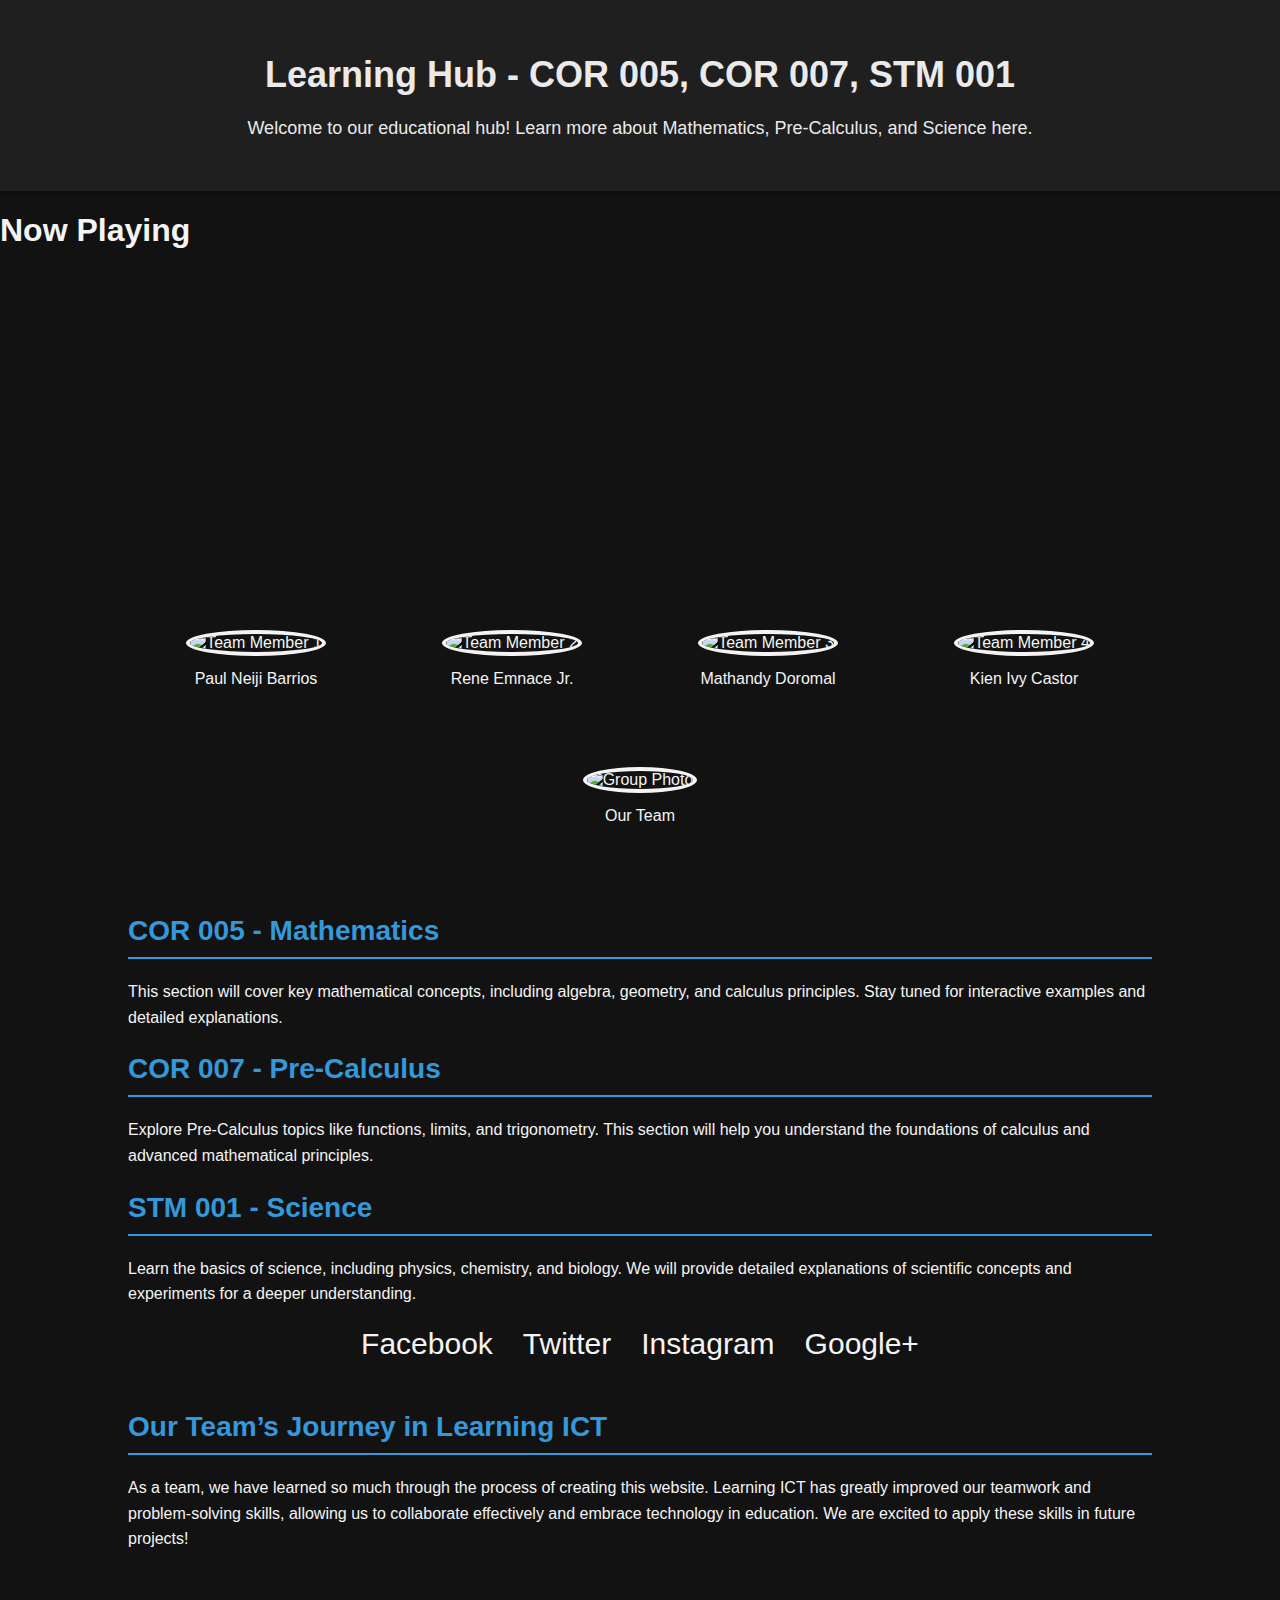
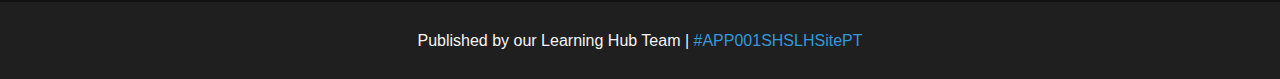
==== index.html @ 0f5dfc94 "Update index.html" ====
<!DOCTYPE html>
<html lang="en">
<head>
    <meta charset="UTF-8">
    <meta name="viewport" content="width=device-width, initial-scale=1.0">
    <title>Learning Hub - COR 005, COR 007, STM 001</title>
    <style>
        body {
            font-family: 'Arial', sans-serif;
            margin: 0;
            padding: 0;
            background-color: #121212;
            color: #f4f4f4;
        }
        header {
            background-color: #1f1f1f;
            color: #eaeaea;
            padding: 30px;
            text-align: center;
            box-shadow: 0 4px 6px rgba(0, 0, 0, 0.2);
        }
        header h1 {
            font-size: 36px;
            margin-bottom: 10px;
        }
        header p {
            font-size: 18px;
        }
        .container {
            width: 80%;
            margin: 20px auto;
        }
        .team-section {
            display: flex;
            flex-wrap: wrap;
            justify-content: space-around;
            margin-top: 40px;
        }
        .team-member {
            width: 200px;
            text-align: center;
            margin-bottom: 20px;
        }
        .team-member img {
            width: 100%;
            border-radius: 50%;
            border: 4px solid #f4f4f4;
        }
        .team-member p {
            margin-top: 10px;
            font-size: 16px;
        }
        .content-section {
            margin-top: 50px;
        }
        h2 {
            color: #3498db;
            font-size: 28px;
            border-bottom: 2px solid #3498db;
            padding-bottom: 10px;
            margin-bottom: 20px;
        }
        p {
            font-size: 16px;
            line-height: 1.6;
        }
        .social-icons {
            margin-top: 20px;
            display: flex;
            justify-content: center;
        }
        .social-icons a {
            margin: 0 15px;
            font-size: 30px;
            color: #f4f4f4;
            text-decoration: none;
            transition: color 0.3s;
        }
        .social-icons a:hover {
            color: #3498db;
        }
        .footer {
            background-color: #1f1f1f;
            color: #f4f4f4;
            text-align: center;
            padding: 10px;
            margin-top: 50px;
            font-size: 14px;
        }
        .footer a {
            color: #3498db;
            text-decoration: none;
        }
    </style>
</head>
<body>

    <header>
        <h1>Learning Hub - COR 005, COR 007, STM 001</h1>
        <p>Welcome to our educational hub! Learn more about Mathematics, Pre-Calculus, and Science here.</p>
    </header>

    <h1>Now Playing</h1>
    <iframe width="560" height="315" src="https://youtu.be/Bd1Bxxqb-bM?si=Tnpa8ZsgDPXoX9QL" frameborder="0" allow="accelerometer; autoplay; encrypted-media; gyroscope; picture-in-picture" allowfullscreen></iframe>
    
    <div class="container">
        <!-- Team Members Section -->
        <section class="team-section">
            <div class="team-member">
                <img src="https://raw.githubusercontent.com/zwdad/learning-hub/refs/heads/main/images/team_member_1.jpg" alt="Team Member 1">
                <p>Paul Neiji Barrios</p>
            </div>
            <div class="team-member">
                <img src="team_member_2.jpg" alt="Team Member 2">
                <p>Rene Emnace Jr.</p>
            </div>
            <div class="team-member">
                <img src="team_member_3.jpg" alt="Team Member 3">
                <p>Mathandy Doromal</p>
            </div>
            <div class="team-member">
                <img src="team_member_4.jpg" alt="Team Member 4">
                <p>Kien Ivy Castor</p>
            </div>
            <!-- Add more team members as needed -->
        </section>

        <!-- Group Photo -->
        <section class="team-section">
            <div class="team-member">
                <img src="group_photo.jpg" alt="Group Photo">
                <p>Our Team</p>
            </div>
        </section>

        <!-- Content Section -->
        <section class="content-section">
            <h2>COR 005 - Mathematics</h2>
            <p>This section will cover key mathematical concepts, including algebra, geometry, and calculus principles. Stay tuned for interactive examples and detailed explanations.</p>

            <h2>COR 007 - Pre-Calculus</h2>
            <p>Explore Pre-Calculus topics like functions, limits, and trigonometry. This section will help you understand the foundations of calculus and advanced mathematical principles.</p>

            <h2>STM 001 - Science</h2>
            <p>Learn the basics of science, including physics, chemistry, and biology. We will provide detailed explanations of scientific concepts and experiments for a deeper understanding.</p>
        </section>

        <!-- Social Media Links -->
        <section class="social-icons">
            <a href="http://www.facebook.com" target="_blank">Facebook</a>
            <a href="http://www.twitter.com" target="_blank">Twitter</a>
            <a href="http://www.instagram.com" target="_blank">Instagram</a>
            <a href="http://plus.google.com" target="_blank">Google+</a>
        </section>

        <!-- Caption Section -->
        <section class="content-section">
            <h2>Our Team’s Journey in Learning ICT</h2>
            <p>As a team, we have learned so much through the process of creating this website. Learning ICT has greatly improved our teamwork and problem-solving skills, allowing us to collaborate effectively and embrace technology in education. We are excited to apply these skills in future projects!</p>
        </section>
    </div>

    <footer class="footer">
        <p>Published by our Learning Hub Team | <a href="http://www.facebook.com" target="_blank">#APP001SHSLHSitePT</a></p>
    </footer>

</body>
</html>
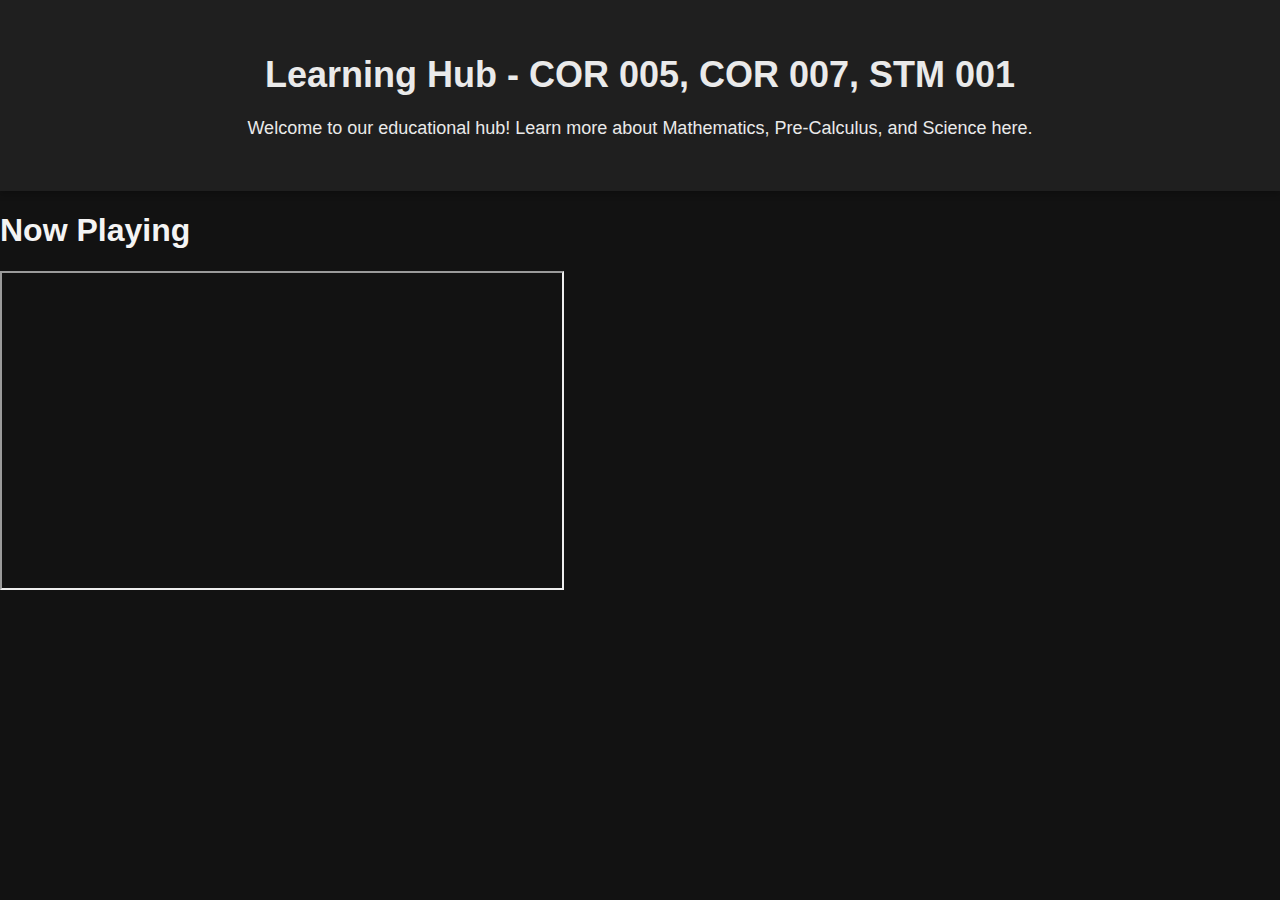
==== commit defbb59a: "Update index.html" ====
--- a/index.html
+++ b/index.html
@@ -101,7 +101,7 @@
     </header>
 
     <h1>Now Playing</h1>
-    <iframe width="560" height="315" src="https://youtu.be/Bd1Bxxqb-bM?si=Tnpa8ZsgDPXoX9QL" frameborder="0" allow="accelerometer; autoplay; encrypted-media; gyroscope; picture-in-picture" allowfullscreen></iframe>
+    <iframe width="560" height="315" src="https://youtu.be/Bd1Bxxqb-bM?si=Tnpa8ZsgDPXoX9QL" </iframe>
     
     <div class="container">
         <!-- Team Members Section -->
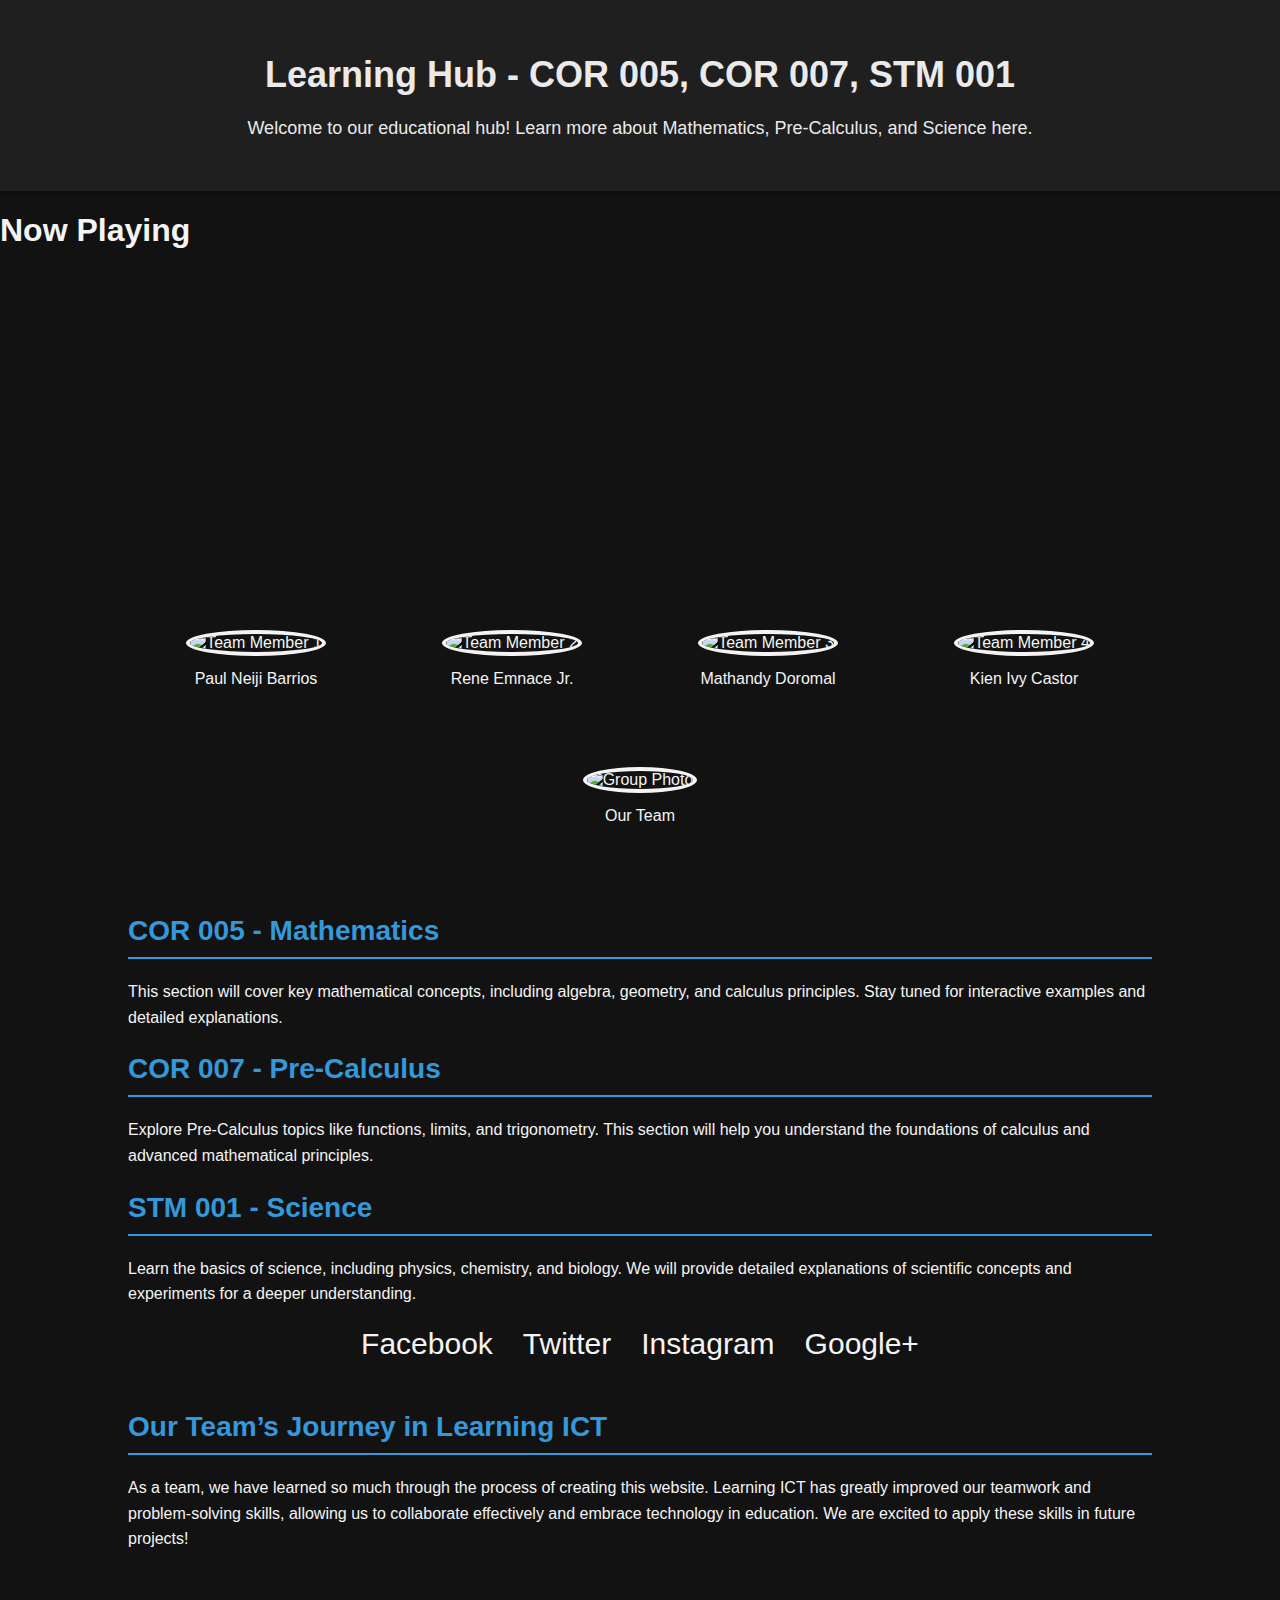
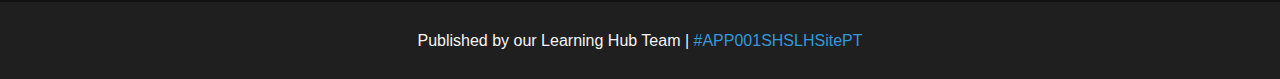
==== commit 841bb1f1: "Update index.html" ====
--- a/index.html
+++ b/index.html
@@ -101,7 +101,7 @@
     </header>
 
     <h1>Now Playing</h1>
-    <iframe width="560" height="315" src="https://youtu.be/Bd1Bxxqb-bM?si=Tnpa8ZsgDPXoX9QL" </iframe>
+    <iframe width="470" height="315" src="https://www.youtube.com/embed/Bd1Bxxqb-bM?si=Tnpa8ZsgDPXoX9QL" frameborder="0" allow="accelerometer; autoplay; encrypted-media; gyroscope; picture-in-picture" allowfullscreen></iframe>
     
     <div class="container">
         <!-- Team Members Section -->
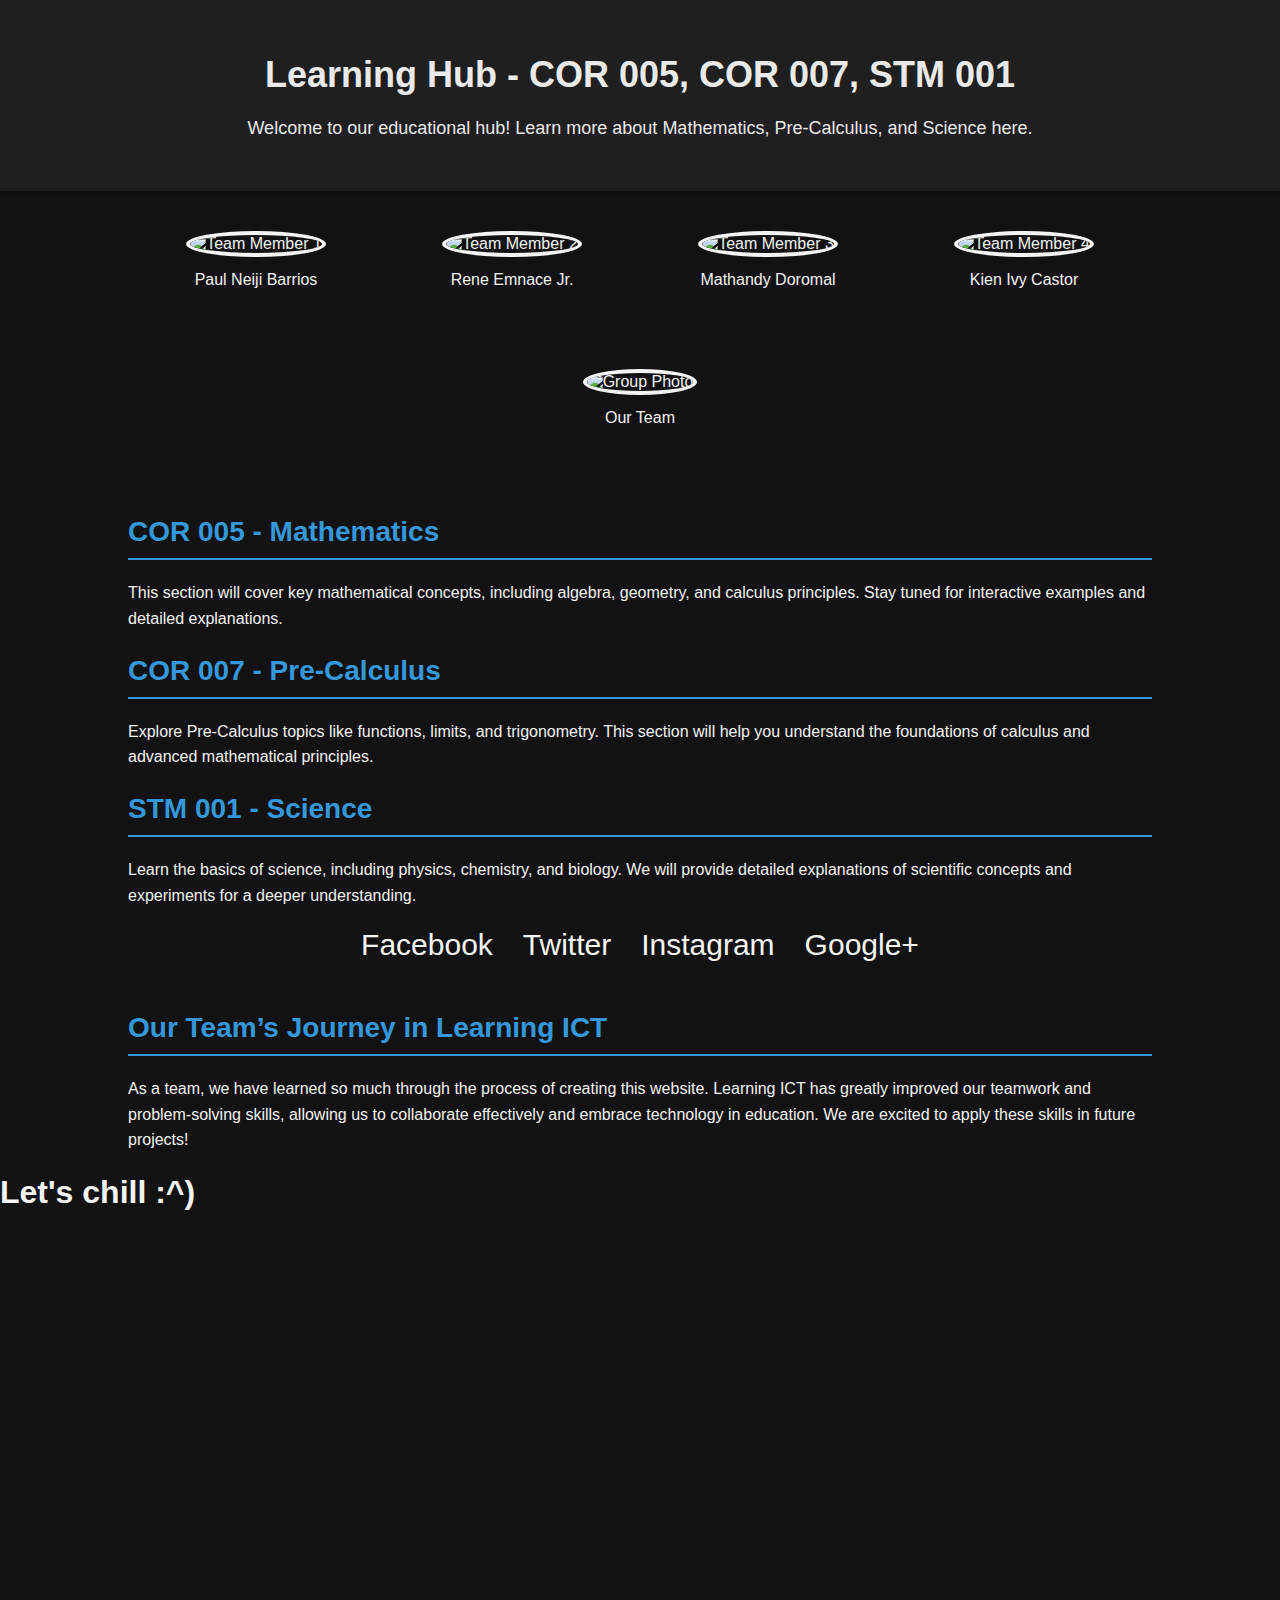
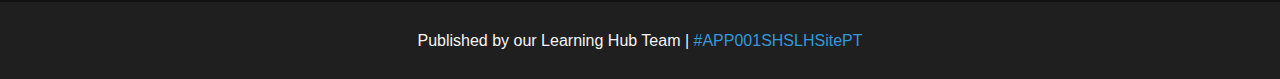
==== commit e1e00056: "Update index.html" ====
--- a/index.html
+++ b/index.html
@@ -99,9 +99,6 @@
         <h1>Learning Hub - COR 005, COR 007, STM 001</h1>
         <p>Welcome to our educational hub! Learn more about Mathematics, Pre-Calculus, and Science here.</p>
     </header>
-
-    <h1>Now Playing</h1>
-    <iframe width="470" height="315" src="https://www.youtube.com/embed/Bd1Bxxqb-bM?si=Tnpa8ZsgDPXoX9QL" frameborder="0" allow="accelerometer; autoplay; encrypted-media; gyroscope; picture-in-picture" allowfullscreen></iframe>
     
     <div class="container">
         <!-- Team Members Section -->
@@ -160,6 +157,9 @@
         </section>
     </div>
 
+    <h1>Let's chill :⁠^⁠)</h1>
+    <iframe width="470" height="315" src="https://www.youtube.com/embed/Bd1Bxxqb-bM?si=Tnpa8ZsgDPXoX9QL" frameborder="0" allow="accelerometer; autoplay; encrypted-media; gyroscope; picture-in-picture" allowfullscreen></iframe>
+    
     <footer class="footer">
         <p>Published by our Learning Hub Team | <a href="http://www.facebook.com" target="_blank">#APP001SHSLHSitePT</a></p>
     </footer>
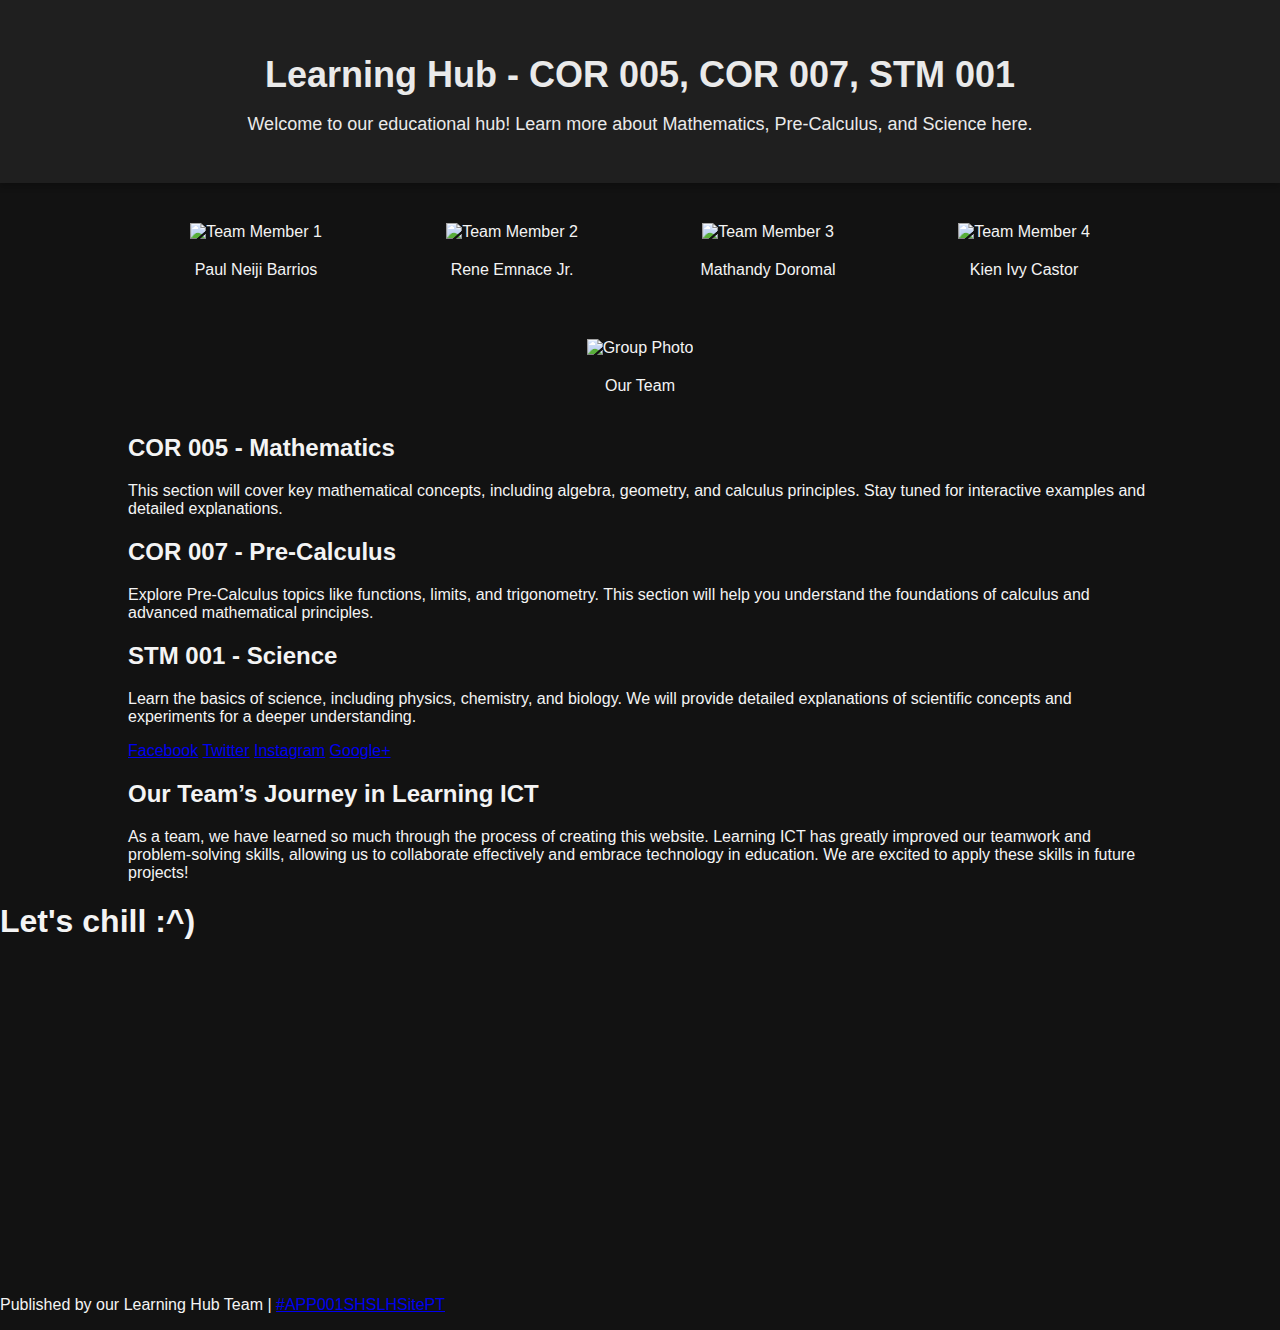
==== commit b2961494: "Update index.html" ====
--- a/index.html
+++ b/index.html
@@ -39,59 +39,134 @@
         .team-member {
             width: 200px;
             text-align: center;
-            margin-bottom: 20px;
-        }
-        .team-member img {
-            width: 100%;
-            border-radius: 50%;
-            border: 4px solid #f4f4f4;
-        }
-        .team-member p {
-            margin-top: 10px;
-            font-size: 16px;
-        }
-        .content-section {
-            margin-top: 50px;
-        }
-        h2 {
-            color: #3498db;
-            font-size: 28px;
-            border-bottom: 2px solid #3498db;
-            padding-bottom: 10px;
-            margin-bottom: 20px;
-        }
-        p {
-            font-size: 16px;
-            line-height: 1.6;
-        }
-        .social-icons {
-            margin-top: 20px;
-            display: flex;
-            justify-content: center;
-        }
-        .social-icons a {
-            margin: 0 15px;
-            font-size: 30px;
-            color: #f4f4f4;
-            text-decoration: none;
-            transition: color 0.3s;
-        }
-        .social-icons a:hover {
-            color: #3498db;
-        }
-        .footer {
-            background-color: #1f1f1f;
-            color: #f4f4f4;
-            text-align: center;
-            padding: 10px;
-            margin-top: 50px;
-            font-size: 14px;
-        }
-        .footer a {
-            color: #3498db;
-            text-decoration: none;
-        }
-    </style>
+<style>
+    body {
+        font-family: 'Arial', sans-serif;
+        margin: 0;
+        padding: 0;
+        background-color: #121212;
+        color: #f4f4f4;
+        overflow: hidden; /* To prevent scrollbars */
+    }
+
+    /* Background animation with floating particles */
+    body::before {
+        content: '';
+        position: absolute;
+        top: 0;
+        left: 0;
+        width: 100%;
+        height: 100%;
+        background: radial-gradient(circle, rgba(255,255,255,0.15) 2px, transparent 40px);
+        background-size: 100px 100px;
+        animation: moveParticles 20s linear infinite;
+        z-index: -1; /* Ensure it stays behind the content */
+    }
+
+    @keyframes moveParticles {
+        0% {
+            background-position: 0 0;
+        }
+        100% {
+            background-position: 200px 200px;
+        }
+    }
+
+    header {
+        background-color: #1f1f1f;
+        color: #eaeaea;
+        padding: 30px;
+        text-align: center;
+        box-shadow: 0 4px 6px rgba(0, 0, 0, 0.2);
+    }
+
+    header h1 {
+        font-size: 36px;
+        margin-bottom: 10px;
+    }
+
+    header p {
+        font-size: 18px;
+    }
+
+    .container {
+        width: 80%;
+        margin: 20px auto;
+    }
+
+    .team-section {
+        display: flex;
+        flex-wrap: wrap;
+        justify-content: space-around;
+        margin-top: 40px;
+    }
+
+    .team-member {
+        width: 200px;
+        text-align: center;
+        margin-bottom: 20px;
+    }
+
+    .team-member img {
+        width: 100%;
+        border-radius: 50%;
+        border: 4px solid #f4f4f4;
+    }
+
+    .team-member p {
+        margin-top: 10px;
+        font-size: 16px;
+    }
+
+    .content-section {
+        margin-top: 50px;
+    }
+
+    h2 {
+        color: #3498db;
+        font-size: 28px;
+        border-bottom: 2px solid #3498db;
+        padding-bottom: 10px;
+        margin-bottom: 20px;
+    }
+
+    p {
+        font-size: 16px;
+        line-height: 1.6;
+    }
+
+    .social-icons {
+        margin-top: 20px;
+        display: flex;
+        justify-content: center;
+    }
+
+    .social-icons a {
+        margin: 0 15px;
+        font-size: 30px;
+        color: #f4f4f4;
+        text-decoration: none;
+        transition: color 0.3s;
+    }
+
+    .social-icons a:hover {
+        color: #3498db;
+    }
+
+    .footer {
+        background-color: #1f1f1f;
+        color: #f4f4f4;
+        text-align: center;
+        padding: 10px;
+        margin-top: 50px;
+        font-size: 14px;
+    }
+
+    .footer a {
+        color: #3498db;
+        text-decoration: none;
+    }
+</style>
 </head>
 <body>
 
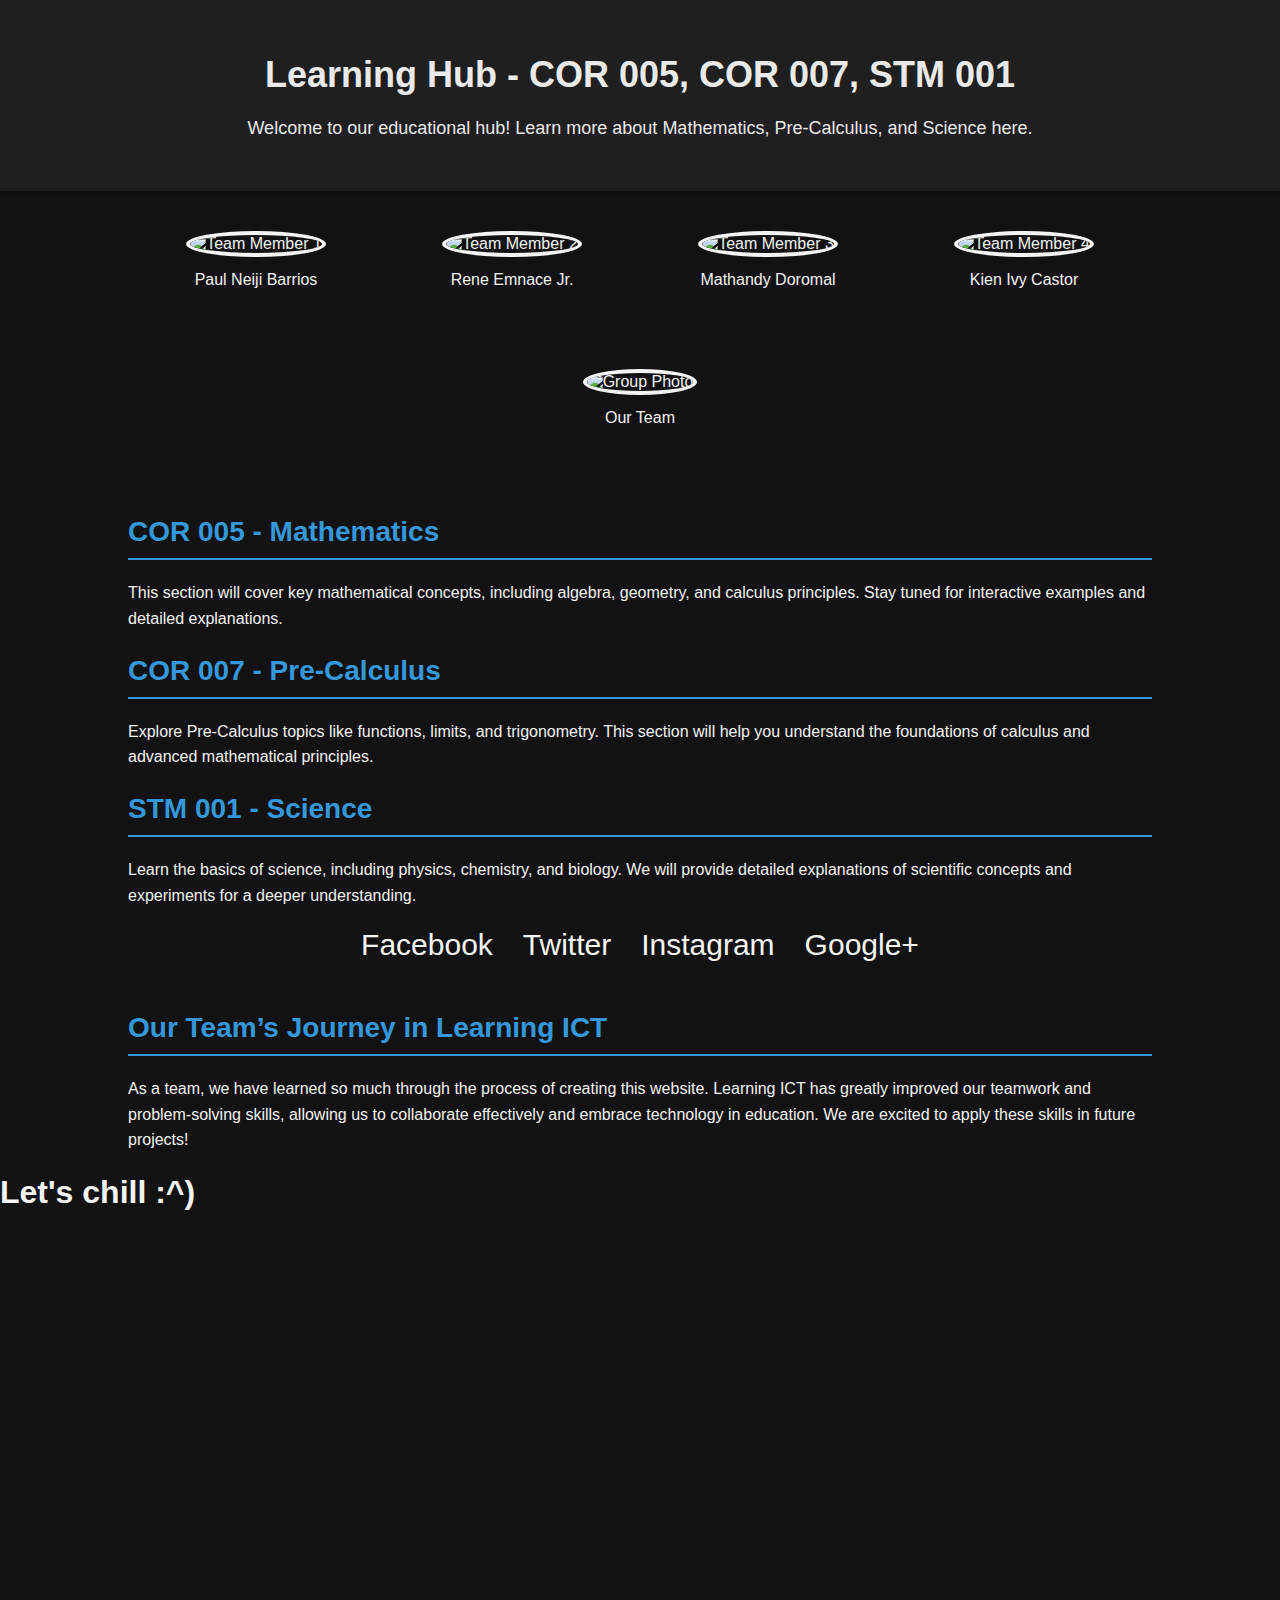
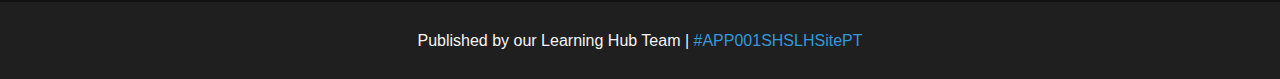
==== commit 26ff75f4: "Update index.html" ====
--- a/index.html
+++ b/index.html
@@ -39,134 +39,59 @@
         .team-member {
             width: 200px;
             text-align: center;
-<style>
-    body {
-        font-family: 'Arial', sans-serif;
-        margin: 0;
-        padding: 0;
-        background-color: #121212;
-        color: #f4f4f4;
-        overflow: hidden; /* To prevent scrollbars */
-    }
-
-    /* Background animation with floating particles */
-    body::before {
-        content: '';
-        position: absolute;
-        top: 0;
-        left: 0;
-        width: 100%;
-        height: 100%;
-        background: radial-gradient(circle, rgba(255,255,255,0.15) 2px, transparent 40px);
-        background-size: 100px 100px;
-        animation: moveParticles 20s linear infinite;
-        z-index: -1; /* Ensure it stays behind the content */
-    }
-
-    @keyframes moveParticles {
-        0% {
-            background-position: 0 0;
+            margin-bottom: 20px;
         }
-        100% {
-            background-position: 200px 200px;
+        .team-member img {
+            width: 100%;
+            border-radius: 50%;
+            border: 4px solid #f4f4f4;
         }
-    }
-
-    header {
-        background-color: #1f1f1f;
-        color: #eaeaea;
-        padding: 30px;
-        text-align: center;
-        box-shadow: 0 4px 6px rgba(0, 0, 0, 0.2);
-    }
-
-    header h1 {
-        font-size: 36px;
-        margin-bottom: 10px;
-    }
-
-    header p {
-        font-size: 18px;
-    }
-
-    .container {
-        width: 80%;
-        margin: 20px auto;
-    }
-
-    .team-section {
-        display: flex;
-        flex-wrap: wrap;
-        justify-content: space-around;
-        margin-top: 40px;
-    }
-
-    .team-member {
-        width: 200px;
-        text-align: center;
-        margin-bottom: 20px;
-    }
-
-    .team-member img {
-        width: 100%;
-        border-radius: 50%;
-        border: 4px solid #f4f4f4;
-    }
-
-    .team-member p {
-        margin-top: 10px;
-        font-size: 16px;
-    }
-
-    .content-section {
-        margin-top: 50px;
-    }
-
-    h2 {
-        color: #3498db;
-        font-size: 28px;
-        border-bottom: 2px solid #3498db;
-        padding-bottom: 10px;
-        margin-bottom: 20px;
-    }
-
-    p {
-        font-size: 16px;
-        line-height: 1.6;
-    }
-
-    .social-icons {
-        margin-top: 20px;
-        display: flex;
-        justify-content: center;
-    }
-
-    .social-icons a {
-        margin: 0 15px;
-        font-size: 30px;
-        color: #f4f4f4;
-        text-decoration: none;
-        transition: color 0.3s;
-    }
-
-    .social-icons a:hover {
-        color: #3498db;
-    }
-
-    .footer {
-        background-color: #1f1f1f;
-        color: #f4f4f4;
-        text-align: center;
-        padding: 10px;
-        margin-top: 50px;
-        font-size: 14px;
-    }
-
-    .footer a {
-        color: #3498db;
-        text-decoration: none;
-    }
-</style>
+        .team-member p {
+            margin-top: 10px;
+            font-size: 16px;
+        }
+        .content-section {
+            margin-top: 50px;
+        }
+        h2 {
+            color: #3498db;
+            font-size: 28px;
+            border-bottom: 2px solid #3498db;
+            padding-bottom: 10px;
+            margin-bottom: 20px;
+        }
+        p {
+            font-size: 16px;
+            line-height: 1.6;
+        }
+        .social-icons {
+            margin-top: 20px;
+            display: flex;
+            justify-content: center;
+        }
+        .social-icons a {
+            margin: 0 15px;
+            font-size: 30px;
+            color: #f4f4f4;
+            text-decoration: none;
+            transition: color 0.3s;
+        }
+        .social-icons a:hover {
+            color: #3498db;
+        }
+        .footer {
+            background-color: #1f1f1f;
+            color: #f4f4f4;
+            text-align: center;
+            padding: 10px;
+            margin-top: 50px;
+            font-size: 14px;
+        }
+        .footer a {
+            color: #3498db;
+            text-decoration: none;
+        }
+    </style>
 </head>
 <body>
 
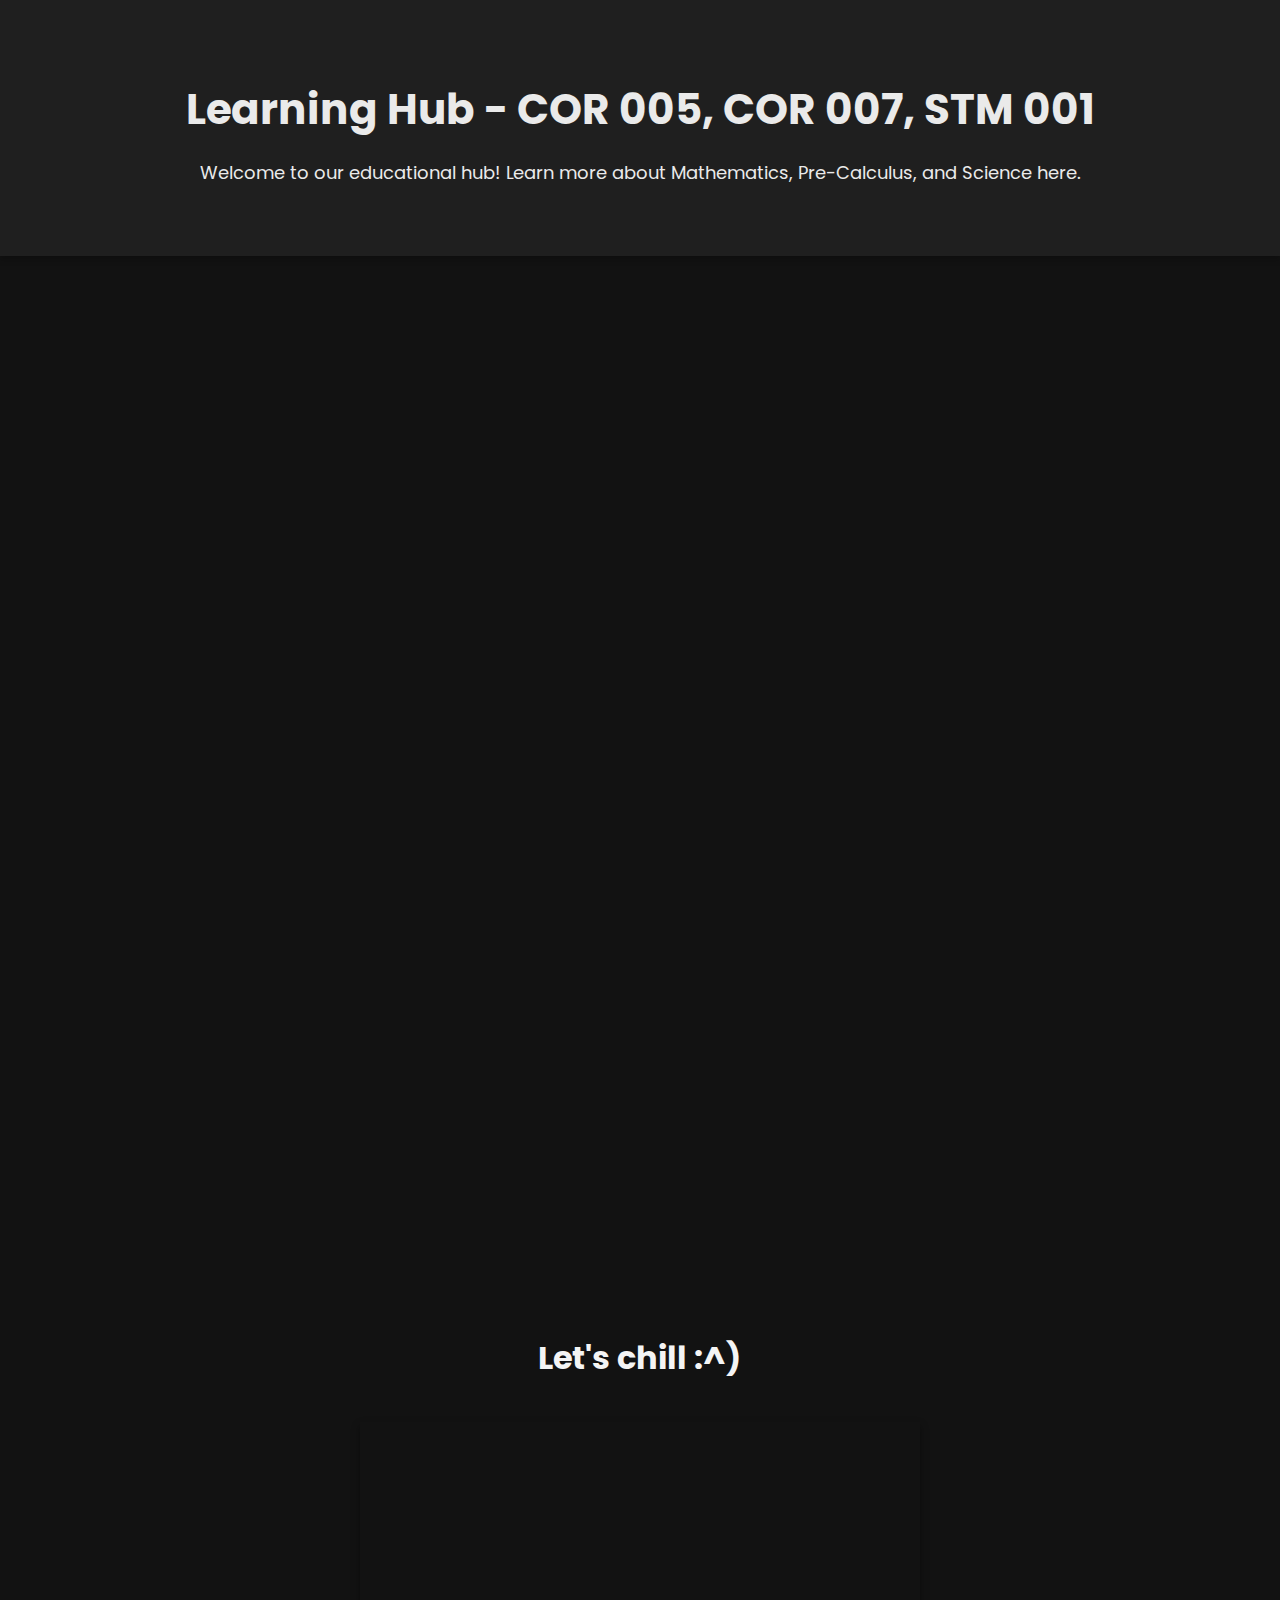
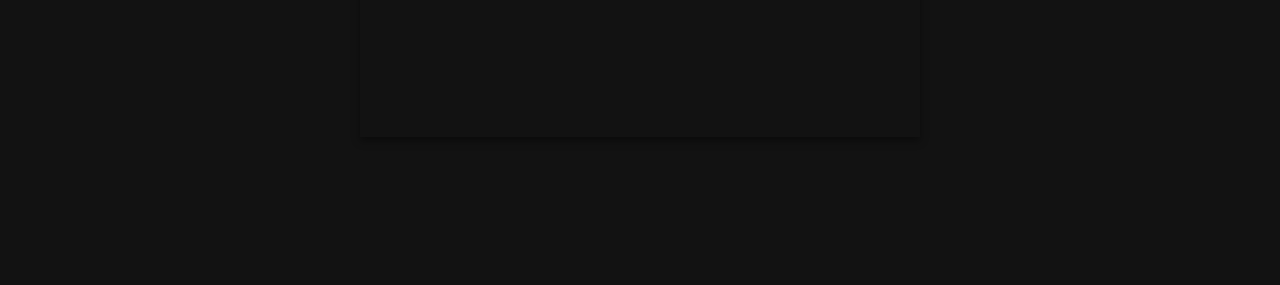
==== commit e34dcab0: "Update index.html" ====
--- a/index.html
+++ b/index.html
@@ -5,54 +5,79 @@
     <meta name="viewport" content="width=device-width, initial-scale=1.0">
     <title>Learning Hub - COR 005, COR 007, STM 001</title>
     <style>
+        @import url('https://fonts.googleapis.com/css2?family=Poppins:wght@300;400;500;600&display=swap');
+        
         body {
-            font-family: 'Arial', sans-serif;
+            font-family: 'Poppins', sans-serif;
             margin: 0;
             padding: 0;
             background-color: #121212;
             color: #f4f4f4;
-        }
+            overflow-x: hidden;
+        }
+
         header {
             background-color: #1f1f1f;
             color: #eaeaea;
-            padding: 30px;
+            padding: 50px;
             text-align: center;
             box-shadow: 0 4px 6px rgba(0, 0, 0, 0.2);
-        }
+            animation: fadeInDown 1s ease-in-out;
+        }
+
         header h1 {
-            font-size: 36px;
+            font-size: 42px;
             margin-bottom: 10px;
         }
+
         header p {
             font-size: 18px;
         }
+
         .container {
             width: 80%;
             margin: 20px auto;
         }
+
         .team-section {
             display: flex;
             flex-wrap: wrap;
             justify-content: space-around;
             margin-top: 40px;
-        }
+            opacity: 0;
+            animation: fadeIn 1.2s forwards;
+            animation-delay: 0.5s;
+        }
+
         .team-member {
             width: 200px;
             text-align: center;
-            margin-bottom: 20px;
-        }
+            margin-bottom: 30px;
+            transform: scale(0.9);
+            transition: transform 0.3s ease-in-out;
+        }
+
         .team-member img {
             width: 100%;
             border-radius: 50%;
             border: 4px solid #f4f4f4;
         }
+
         .team-member p {
             margin-top: 10px;
             font-size: 16px;
         }
+
+        .team-member:hover {
+            transform: scale(1.1);
+        }
+
         .content-section {
             margin-top: 50px;
-        }
+            opacity: 0;
+            animation: fadeInUp 1.5s forwards;
+        }
+
         h2 {
             color: #3498db;
             font-size: 28px;
@@ -60,15 +85,20 @@
             padding-bottom: 10px;
             margin-bottom: 20px;
         }
+
         p {
             font-size: 16px;
             line-height: 1.6;
         }
+
         .social-icons {
             margin-top: 20px;
             display: flex;
             justify-content: center;
-        }
+            opacity: 0;
+            animation: fadeInUp 1.8s forwards;
+        }
+
         .social-icons a {
             margin: 0 15px;
             font-size: 30px;
@@ -76,20 +106,67 @@
             text-decoration: none;
             transition: color 0.3s;
         }
+
         .social-icons a:hover {
             color: #3498db;
         }
+
         .footer {
             background-color: #1f1f1f;
             color: #f4f4f4;
             text-align: center;
-            padding: 10px;
+            padding: 20px;
             margin-top: 50px;
             font-size: 14px;
-        }
+            opacity: 0;
+            animation: fadeInUp 2s forwards;
+        }
+
         .footer a {
             color: #3498db;
             text-decoration: none;
+        }
+
+        iframe {
+            margin-top: 40px;
+            display: block;
+            margin-left: auto;
+            margin-right: auto;
+            border: none;
+            box-shadow: 0 4px 8px rgba(0, 0, 0, 0.4);
+            transition: transform 0.3s ease-in-out;
+        }
+
+        iframe:hover {
+            transform: scale(1.05);
+        }
+
+        @keyframes fadeInDown {
+            from {
+                opacity: 0;
+                transform: translateY(-20px);
+            }
+            to {
+                opacity: 1;
+                transform: translateY(0);
+            }
+        }
+
+        @keyframes fadeIn {
+            to {
+                opacity: 1;
+            }
+        }
+
+        @keyframes fadeInUp {
+            from {
+                opacity: 0;
+                transform: translateY(20px);
+            }
+            to {
+                opacity: 1;
+                transform: translateY(0);
+            }
         }
     </style>
 </head>
@@ -119,7 +196,6 @@
                 <img src="team_member_4.jpg" alt="Team Member 4">
                 <p>Kien Ivy Castor</p>
             </div>
-            <!-- Add more team members as needed -->
         </section>
 
         <!-- Group Photo -->
@@ -157,8 +233,8 @@
         </section>
     </div>
 
-    <h1>Let's chill :⁠^⁠)</h1>
-    <iframe width="470" height="315" src="https://www.youtube.com/embed/Bd1Bxxqb-bM?si=Tnpa8ZsgDPXoX9QL" frameborder="0" allow="accelerometer; autoplay; encrypted-media; gyroscope; picture-in-picture" allowfullscreen></iframe>
+    <h1 style="text-align:center; margin-top: 30px;">Let's chill :⁠^⁠)</h1>
+    <iframe width="560" height="315" src="https://www.youtube.com/embed/Bd1Bxxqb-bM?si=Tnpa8ZsgDPXoX9QL" frameborder="0" allow="accelerometer; autoplay; encrypted-media; gyroscope; picture-in-picture" allowfullscreen></iframe>
     
     <footer class="footer">
         <p>Published by our Learning Hub Team | <a href="http://www.facebook.com" target="_blank">#APP001SHSLHSitePT</a></p>
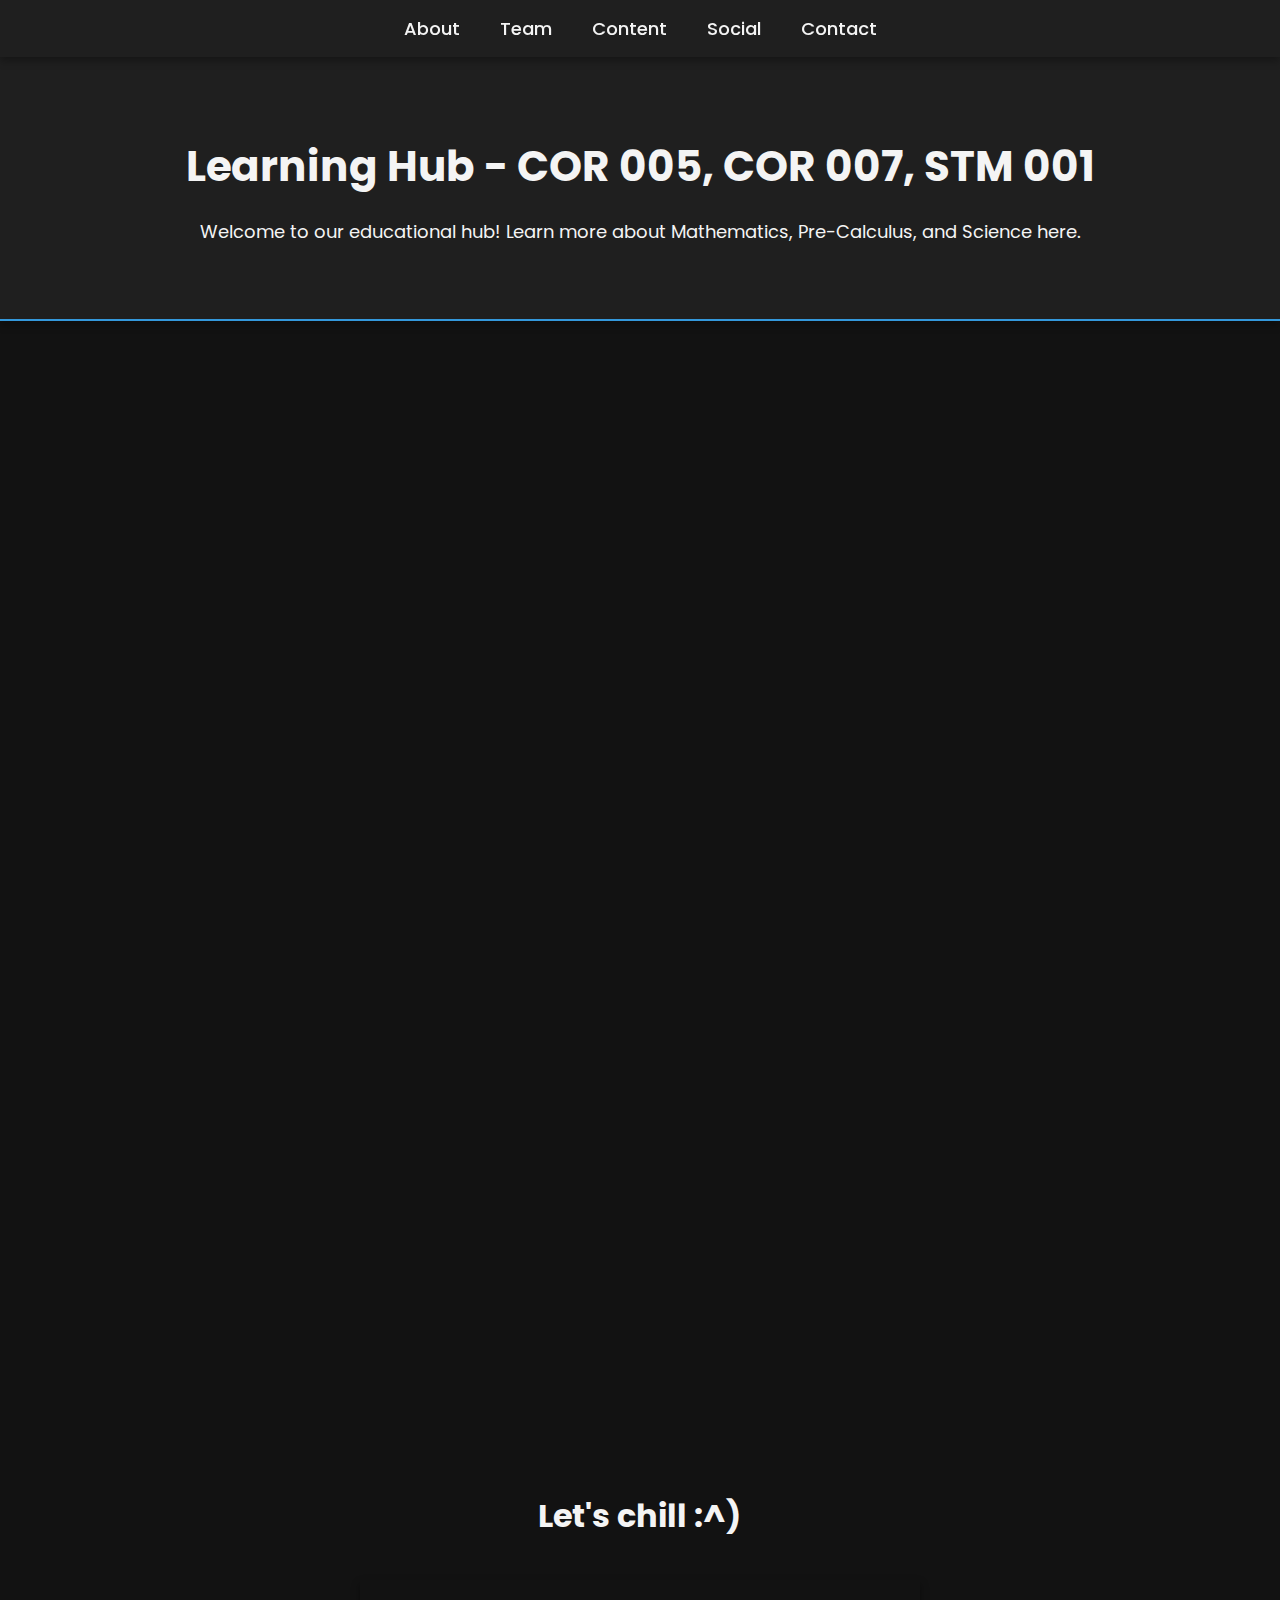
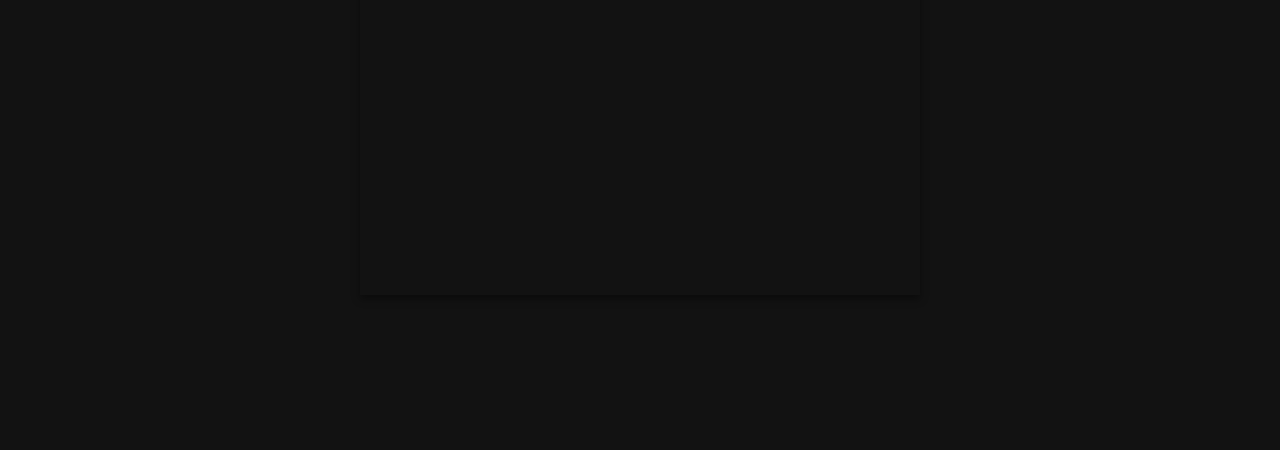
==== commit 1625031a: "Update index.html" ====
--- a/index.html
+++ b/index.html
@@ -4,9 +4,9 @@
     <meta charset="UTF-8">
     <meta name="viewport" content="width=device-width, initial-scale=1.0">
     <title>Learning Hub - COR 005, COR 007, STM 001</title>
+    <link href="https://fonts.googleapis.com/css2?family=Poppins:wght@300;400;500;600&display=swap" rel="stylesheet">
     <style>
-        @import url('https://fonts.googleapis.com/css2?family=Poppins:wght@300;400;500;600&display=swap');
-        
+        /* General Styles */
         body {
             font-family: 'Poppins', sans-serif;
             margin: 0;
@@ -16,13 +16,20 @@
             overflow-x: hidden;
         }
 
+        /* Smooth Scroll */
+        html {
+            scroll-behavior: smooth;
+        }
+
+        /* Header Section */
         header {
             background-color: #1f1f1f;
-            color: #eaeaea;
+            color: #f4f4f4;
             padding: 50px;
             text-align: center;
-            box-shadow: 0 4px 6px rgba(0, 0, 0, 0.2);
+            box-shadow: 0 4px 8px rgba(0, 0, 0, 0.3);
             animation: fadeInDown 1s ease-in-out;
+            border-bottom: 2px solid #3498db;
         }
 
         header h1 {
@@ -34,27 +41,63 @@
             font-size: 18px;
         }
 
+        /* Navigation Bar */
+        nav {
+            background-color: #1f1f1f;
+            position: sticky;
+            top: 0;
+            z-index: 100;
+            box-shadow: 0 4px 8px rgba(0, 0, 0, 0.3);
+        }
+
+        nav ul {
+            display: flex;
+            justify-content: center;
+            padding: 15px;
+            margin: 0;
+            list-style: none;
+        }
+
+        nav ul li {
+            margin: 0 20px;
+        }
+
+        nav ul li a {
+            color: #f4f4f4;
+            text-decoration: none;
+            font-size: 18px;
+            font-weight: 500;
+            transition: color 0.3s;
+        }
+
+        nav ul li a:hover {
+            color: #3498db;
+        }
+
+        /* Content Layout */
         .container {
-            width: 80%;
-            margin: 20px auto;
+            width: 90%;
+            margin: 40px auto;
         }
 
         .team-section {
-            display: flex;
-            flex-wrap: wrap;
-            justify-content: space-around;
+            display: grid;
+            grid-template-columns: repeat(auto-fit, minmax(250px, 1fr));
+            gap: 20px;
             margin-top: 40px;
             opacity: 0;
             animation: fadeIn 1.2s forwards;
-            animation-delay: 0.5s;
         }
 
         .team-member {
-            width: 200px;
             text-align: center;
             margin-bottom: 30px;
             transform: scale(0.9);
             transition: transform 0.3s ease-in-out;
+            border-radius: 8px;
+            padding: 10px;
+            background-color: #1f1f1f;
+            box-shadow: 0 4px 6px rgba(0, 0, 0, 0.2);
         }
 
         .team-member img {
@@ -69,9 +112,11 @@
         }
 
         .team-member:hover {
-            transform: scale(1.1);
-        }
-
+            transform: scale(1.05);
+            box-shadow: 0 6px 12px rgba(0, 0, 0, 0.4);
+        }
+
+        /* Content Sections */
         .content-section {
             margin-top: 50px;
             opacity: 0;
@@ -88,9 +133,11 @@
 
         p {
             font-size: 16px;
-            line-height: 1.6;
-        }
-
+            line-height: 1.8;
+            margin-bottom: 20px;
+        }
+
+        /* Social Media Icons */
         .social-icons {
             margin-top: 20px;
             display: flex;
@@ -104,13 +151,14 @@
             font-size: 30px;
             color: #f4f4f4;
             text-decoration: none;
-            transition: color 0.3s;
+            transition: color 0.3s ease;
         }
 
         .social-icons a:hover {
             color: #3498db;
         }
 
+        /* Footer Styles */
         .footer {
             background-color: #1f1f1f;
             color: #f4f4f4;
@@ -127,6 +175,7 @@
             text-decoration: none;
         }
 
+        /* Video iframe */
         iframe {
             margin-top: 40px;
             display: block;
@@ -141,37 +190,36 @@
             transform: scale(1.05);
         }
 
+        /* Animations */
         @keyframes fadeInDown {
-            from {
-                opacity: 0;
-                transform: translateY(-20px);
-            }
-            to {
-                opacity: 1;
-                transform: translateY(0);
-            }
+            from { opacity: 0; transform: translateY(-20px); }
+            to { opacity: 1; transform: translateY(0); }
         }
 
         @keyframes fadeIn {
-            to {
-                opacity: 1;
-            }
+            to { opacity: 1; }
         }
 
         @keyframes fadeInUp {
-            from {
-                opacity: 0;
-                transform: translateY(20px);
-            }
-            to {
-                opacity: 1;
-                transform: translateY(0);
-            }
+            from { opacity: 0; transform: translateY(20px); }
+            to { opacity: 1; transform: translateY(0); }
         }
     </style>
 </head>
 <body>
 
+     <!-- Navigation Bar -->
+    <nav>
+        <ul>
+            <li><a href="#about">About</a></li>
+            <li><a href="#team">Team</a></li>
+            <li><a href="#content">Content</a></li>
+            <li><a href="#social">Social</a></li>
+            <li><a href="#contact">Contact</a></li>
+        </ul>
+    </nav>
+
+    <!-- Header Section -->
     <header>
         <h1>Learning Hub - COR 005, COR 007, STM 001</h1>
         <p>Welcome to our educational hub! Learn more about Mathematics, Pre-Calculus, and Science here.</p>
@@ -181,24 +229,24 @@
         <!-- Team Members Section -->
         <section class="team-section">
             <div class="team-member">
-                <img src="https://raw.githubusercontent.com/zwdad/learning-hub/refs/heads/main/images/team_member_1.jpg" alt="Team Member 1">
+                <img src="https://raw.githubusercontent.com/zwdad/learning-hub/refs/heads/main/images/team_member_1.jpg" alt="Paul Neiji Barrios">
                 <p>Paul Neiji Barrios</p>
             </div>
             <div class="team-member">
-                <img src="team_member_2.jpg" alt="Team Member 2">
+                <img src="team_member_2.jpg" alt="Rene Emnace Jr.">
                 <p>Rene Emnace Jr.</p>
             </div>
             <div class="team-member">
-                <img src="team_member_3.jpg" alt="Team Member 3">
+                <img src="team_member_3.jpg" alt="Mathandy Doromal">
                 <p>Mathandy Doromal</p>
             </div>
             <div class="team-member">
-                <img src="team_member_4.jpg" alt="Team Member 4">
+                <img src="team_member_4.jpg" alt="Kien Ivy Castor">
                 <p>Kien Ivy Castor</p>
             </div>
         </section>
 
-        <!-- Group Photo -->
+        <!-- Group Photo Section -->
         <section class="team-section">
             <div class="team-member">
                 <img src="group_photo.jpg" alt="Group Photo">
@@ -206,7 +254,7 @@
             </div>
         </section>
 
-        <!-- Content Section -->
+        <!-- Content Sections -->
         <section class="content-section">
             <h2>COR 005 - Mathematics</h2>
             <p>This section will cover key mathematical concepts, including algebra, geometry, and calculus principles. Stay tuned for interactive examples and detailed explanations.</p>
@@ -226,16 +274,18 @@
             <a href="http://plus.google.com" target="_blank">Google+</a>
         </section>
 
-        <!-- Caption Section -->
+        <!-- ICT Journey Section -->
         <section class="content-section">
             <h2>Our Team’s Journey in Learning ICT</h2>
             <p>As a team, we have learned so much through the process of creating this website. Learning ICT has greatly improved our teamwork and problem-solving skills, allowing us to collaborate effectively and embrace technology in education. We are excited to apply these skills in future projects!</p>
         </section>
     </div>
 
-    <h1 style="text-align:center; margin-top: 30px;">Let's chill :⁠^⁠)</h1>
-    <iframe width="560" height="315" src="https://www.youtube.com/embed/Bd1Bxxqb-bM?si=Tnpa8ZsgDPXoX9QL" frameborder="0" allow="accelerometer; autoplay; encrypted-media; gyroscope; picture-in-picture" allowfullscreen></iframe>
-    
+    <!-- YouTube Embed Section -->
+    <h1 style="text-align: center; margin-top: 30px;">Let's chill :⁠^⁠)</h1>
+    <iframe width="560" height="315" src="https://www.youtube.com/embed/Bd1Bxxqb-bM?si=Tnpa8ZsgDPXoX9QL" allow="accelerometer; autoplay; encrypted-media; gyroscope; picture-in-picture" allowfullscreen></iframe>
+
+    <!-- Footer Section -->
     <footer class="footer">
         <p>Published by our Learning Hub Team | <a href="http://www.facebook.com" target="_blank">#APP001SHSLHSitePT</a></p>
     </footer>
